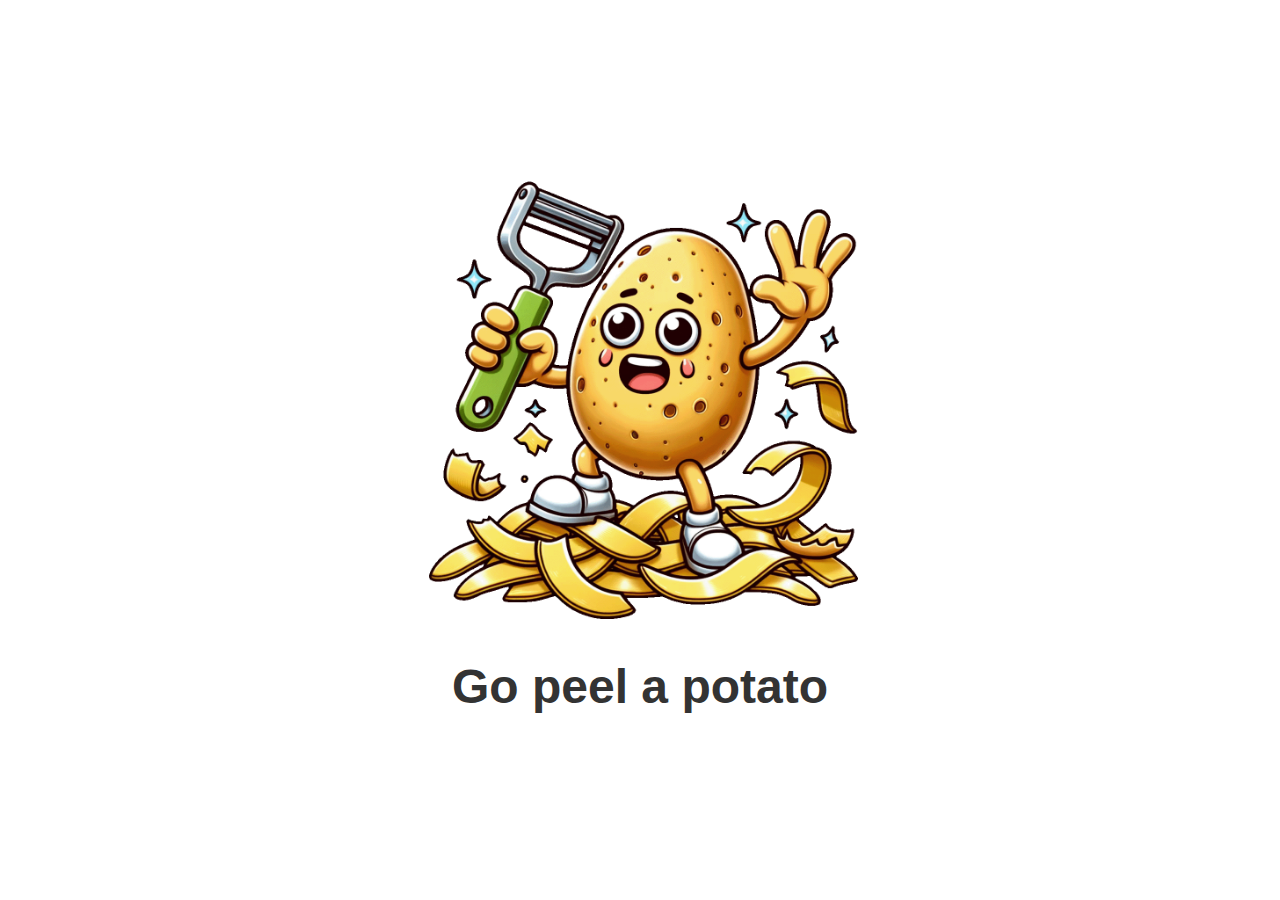
==== downloads.html @ 71eac976 "redirect pages" ====
<!DOCTYPE html>
<html lang="en">
<head>
    <meta charset="UTF-8">
    <meta http-equiv="refresh" content="0;url=/">
    <title>Downloads</title>
</head>
<body>
    If you are not redirected, <a href="/">click here</a>.
</body>
</html>
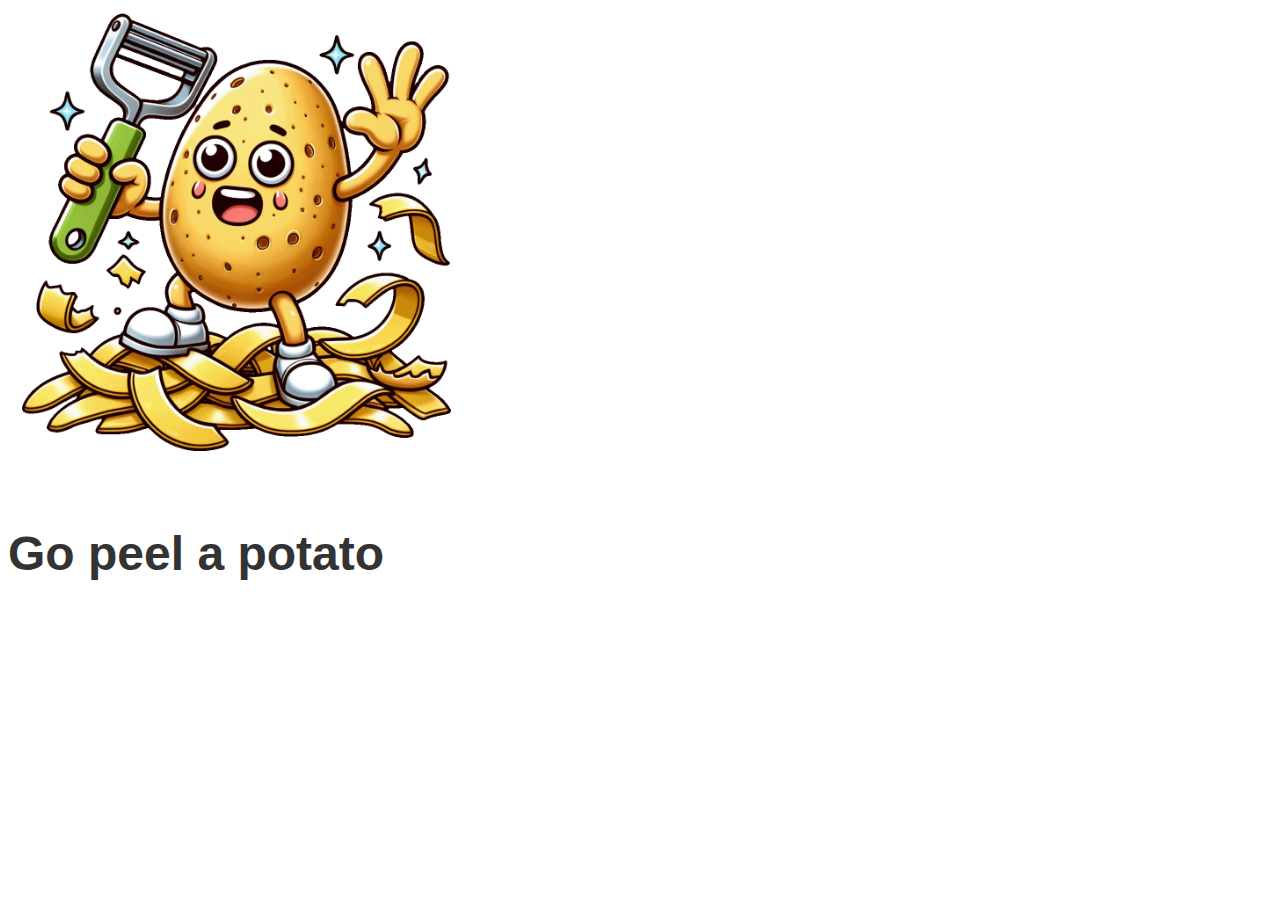
==== commit 03dd1e86: "layout improvement" ====
--- a/downloads.html
+++ b/downloads.html
@@ -1,11 +1,28 @@
 <!DOCTYPE html>
 <html lang="en">
+
 <head>
     <meta charset="UTF-8">
-    <meta http-equiv="refresh" content="0;url=/">
-    <title>Downloads</title>
+    <meta name="viewport" content="width=device-width, initial-scale=1.0">
+    <title>Pomtato</title>
+    <link rel="icon" href="favicon.ico" type="image/x-icon">
+
+    <!-- Stylesheets -->
+    <link href="https://cdn.jsdelivr.net/npm/bootstrap@5.1.3/dist/css/bootstrap.min.css" rel="stylesheet" integrity="sha384-1BmE4kWBq78iYhFldvKuhfTAU6auU8tT94WrHftjDbrCEXSU1oBoqyl2QvZ6jIW3" crossorigin="anonymous">
+    <link href="css/main.css" rel="stylesheet">
+
+    <!-- JavaScript -->
+    <script src="https://cdn.jsdelivr.net/npm/bootstrap@5.1.3/dist/js/bootstrap.bundle.min.js" defer integrity="sha384-/bQdsTh/da6pkI1MST/rWKFNjaCP5gBSY4sEBT38Q/9RBh9AH40zEOg7Hlq2THRZ" crossorigin="anonymous"></script>
+    <script src="js/theme.js" defer></script>
 </head>
+
 <body>
-    If you are not redirected, <a href="/">click here</a>.
+    <main class="d-flex align-items-center vh-100">
+        <div class="container mt-5 text-center d-flex flex-column justify-content-center align-items-center main-box">
+            <img src="img/peel_potato_web.png" alt="Illustration of a potato" class="mx-auto d-block main-image">
+            <h1 class="main-text mt-3">Go peel a potato</h1>
+        </div>
+    </main>
 </body>
+
 </html>
--- a/css/main.css
+++ b/css/main.css
@@ -0,0 +1,44 @@
+body {
+  font-family: 'Arial', sans-serif;
+}
+
+footer {
+  padding: 20px 0;
+  background-color: #f8f9fa;
+  border-top: 1px solid #dee2e6;
+}
+
+.main-image {
+  max-height: 50vh;
+  max-width: 80vh;
+  margin-bottom: 2em;
+}
+
+.main-text {
+  font-weight: bold;
+  font-size: 3em;
+}
+
+.main-box {
+  margin-bottom: 3em;
+}
+
+/* Light mode styles (default) */
+body.light-mode {
+  background-color: #ffffff;
+  color: #333333;
+}
+
+/* Dark mode styles */
+body.dark-mode {
+  background-color: #333333;
+  color: #ffffff;
+}
+
+/* Default to system preference */
+@media (prefers-color-scheme: dark) {
+  body {
+      background-color: #333333;
+      color: #ffffff;
+  }
+}
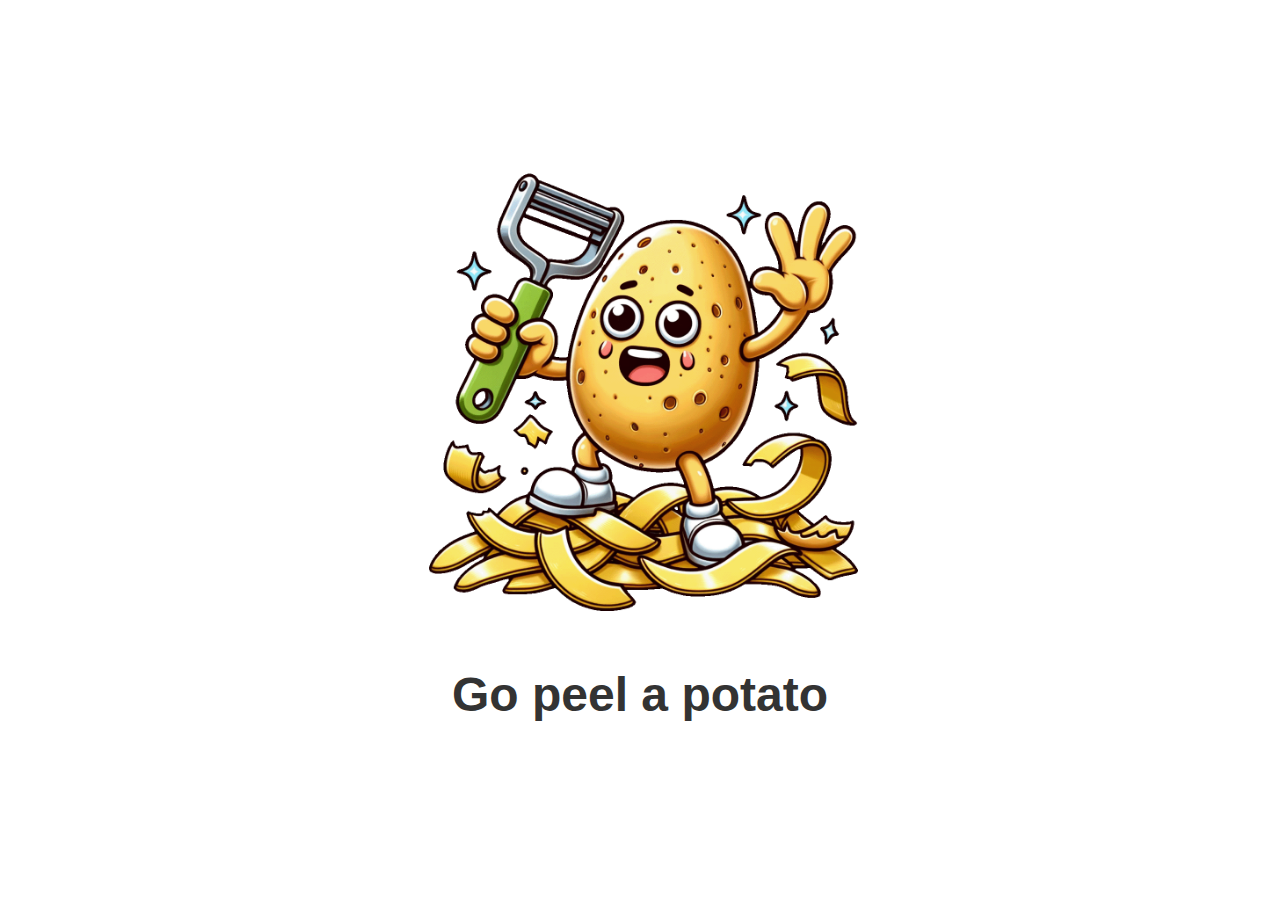
==== commit d5b73e25: "restore watch + imrpovements" ====
--- a/downloads.html
+++ b/downloads.html
@@ -8,11 +8,11 @@
     <link rel="icon" href="favicon.ico" type="image/x-icon">
 
     <!-- Stylesheets -->
-    <link href="https://cdn.jsdelivr.net/npm/bootstrap@5.1.3/dist/css/bootstrap.min.css" rel="stylesheet" integrity="sha384-1BmE4kWBq78iYhFldvKuhfTAU6auU8tT94WrHftjDbrCEXSU1oBoqyl2QvZ6jIW3" crossorigin="anonymous">
+    <link href="https://cdn.jsdelivr.net/npm/bootstrap@5.1.3/dist/css/bootstrap.min.css" rel="stylesheet" crossorigin="anonymous">
     <link href="css/main.css" rel="stylesheet">
 
     <!-- JavaScript -->
-    <script src="https://cdn.jsdelivr.net/npm/bootstrap@5.1.3/dist/js/bootstrap.bundle.min.js" defer integrity="sha384-/bQdsTh/da6pkI1MST/rWKFNjaCP5gBSY4sEBT38Q/9RBh9AH40zEOg7Hlq2THRZ" crossorigin="anonymous"></script>
+    <script src="https://cdn.jsdelivr.net/npm/bootstrap@5.1.3/dist/js/bootstrap.bundle.min.js" defer crossorigin="anonymous"></script>
     <script src="js/theme.js" defer></script>
 </head>
 
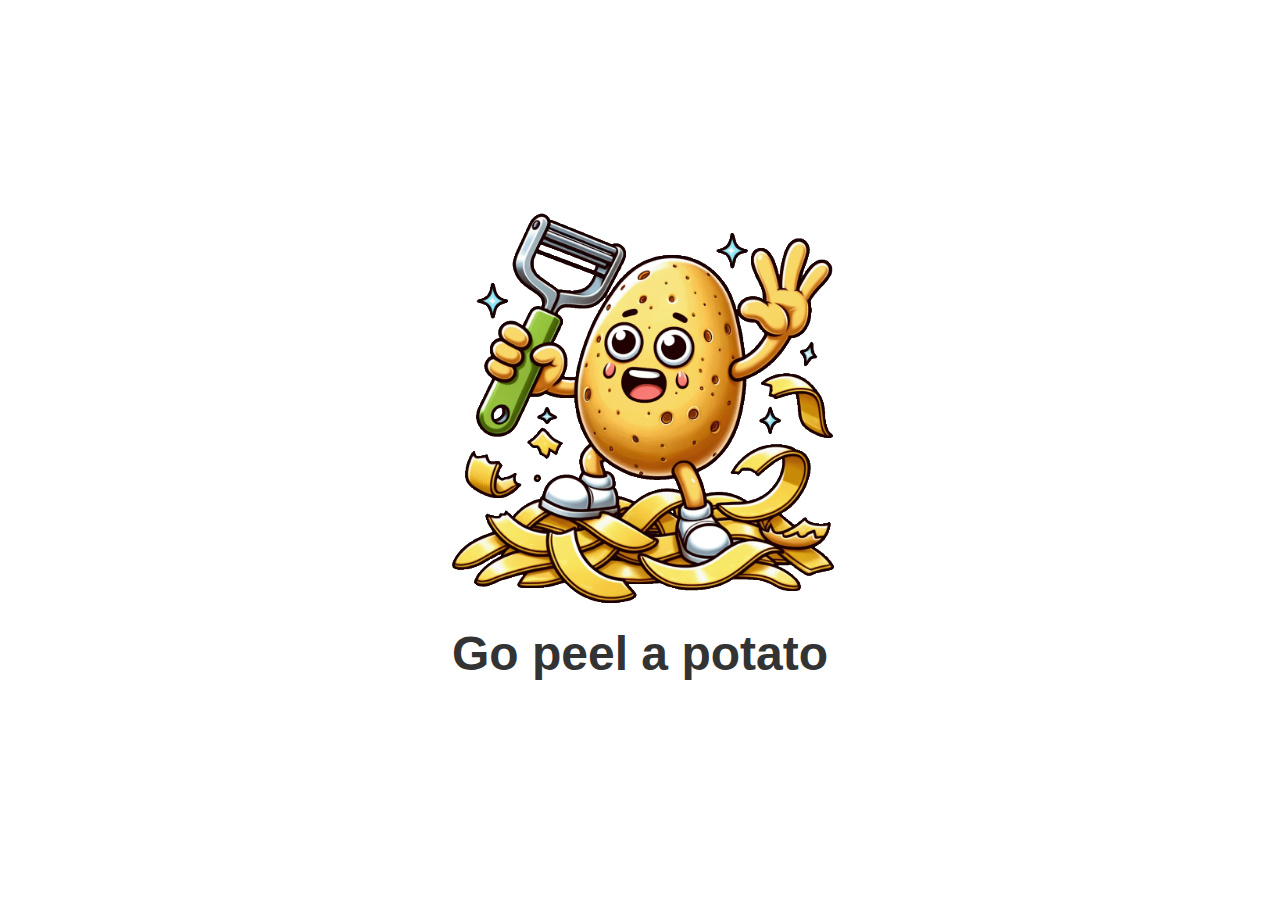
==== commit eaa9c6ff: "added glitch effect" ====
--- a/downloads.html
+++ b/downloads.html
@@ -8,21 +8,48 @@
     <link rel="icon" href="favicon.ico" type="image/x-icon">
 
     <!-- Stylesheets -->
-    <link href="https://cdn.jsdelivr.net/npm/bootstrap@5.1.3/dist/css/bootstrap.min.css" rel="stylesheet" crossorigin="anonymous">
+    <link href="https://cdn.jsdelivr.net/npm/bootstrap@5.1.3/dist/css/bootstrap.min.css" rel="stylesheet"
+        crossorigin="anonymous">
     <link href="css/main.css" rel="stylesheet">
+    <link href="css/glitch.css" rel="stylesheet">
 
     <!-- JavaScript -->
-    <script src="https://cdn.jsdelivr.net/npm/bootstrap@5.1.3/dist/js/bootstrap.bundle.min.js" defer crossorigin="anonymous"></script>
+    <script src="https://cdn.jsdelivr.net/npm/bootstrap@5.1.3/dist/js/bootstrap.bundle.min.js" defer
+        crossorigin="anonymous"></script>
     <script src="js/theme.js" defer></script>
+    <script src="js/glitch.js" defer></script>
 </head>
 
 <body>
     <main class="d-flex align-items-center vh-100">
         <div class="container mt-5 text-center d-flex flex-column justify-content-center align-items-center main-box">
-            <img src="img/peel_potato_web.png" alt="Illustration of a potato" class="mx-auto d-block main-image">
-            <h1 class="main-text mt-3">Go peel a potato</h1>
+            <svg class="filter">
+                <filter id="alphaRed">
+                    <feColorMatrix mode="matrix" values="1 0 0 0 0  0 0 0 0 0  0 0 0 0 0  0 0 0 1 0" result="joint" />
+                </filter>
+                <filter id="alphaGreen">
+                    <feColorMatrix mode="matrix" values="0 0 0 0 0  0 1 0 0 0  0 0 0 0 0  0 0 0 1 0" result="joint" />
+                </filter>
+                <filter id="alphaBlue">
+                    <feColorMatrix mode="matrix" values="0 0 0 0 0  0 0 0 0 0  0 0 1 0 0  0 0 0 1 0" result="joint" />
+                </filter>
+                <filter id="alpha">
+                    <feColorMatrix type="saturate" values="0" />
+                </filter>
+            </svg>
+            <div class="page">
+                <div id="glitchimg" class="img-wrap">
+                    <img id = "ired" class="mx-auto d-block main-image" src="img/peel_potato_web.png" alt="Illustration of a potato">
+                    <img id = "igreen" class="mx-auto d-block main-image" src="img/peel_potato_web.png" alt="Illustration of a potato">
+                    <img id = "iblue" class="mx-auto d-block main-image" src="img/peel_potato_web.png" alt="Illustration of a potato">
+                </div>
+                <h1 id="glitchtxt" class="main-text mt-3">
+                    Go peel a potato
+                </h1>
+            </div>
         </div>
+        <canvas id="matrix" class="background"></canvas>
     </main>
 </body>
 
-</html>
+</html>--- a/css/main.css
+++ b/css/main.css
@@ -42,3 +42,11 @@
       color: #ffffff;
   }
 }
+
+.background{
+  color: #999999;
+  position: absolute;
+  top: 0;
+  left: 0;
+  z-index: -100;
+}--- a/css/glitch.css
+++ b/css/glitch.css
@@ -0,0 +1,192 @@
+.filter {
+  display: none;
+}
+
+.matrix {
+  visibility: hidden;
+  opacity: 0;
+  animation: 2s fadeIn;
+  animation-delay: 3s;
+  animation-fill-mode: forwards;
+}
+
+@keyframes fadeIn {
+  0% {
+    opacity: 0;
+  }
+  100% {
+    visibility: visible;
+    opacity: 1;
+  }
+}
+
+.page {
+  width: 100vw;
+  height: 100vh;
+  display: flex;
+  flex-flow: column;
+  justify-content: center;
+  align-items: center;
+  font-family: 'Barlow', sans-serif;
+}
+
+/* .filter {
+  display: none;
+} */
+
+.img-wrap {
+  width: 80%;
+  height: 80%;
+  max-width: 400px;
+  max-height: 400px;
+  position: relative;
+  overflow: hidden;
+}
+
+.img-wrap img {
+  width: 100%;
+  height: 100%;
+  object-fit: cover;
+  position: absolute;
+  top: 50%;
+  left: 50%;
+  transform: translate(-50%, -50%);
+}
+
+.img-wrap .red {
+  filter: url(#alphaRed);
+  mix-blend-mode: lighten;
+}
+
+.img-wrap .green {
+  filter: url(#alphaGreen);
+  mix-blend-mode: lighten;
+}
+
+.img-wrap .blue {
+  filter: url(#alphaBlue);
+  mix-blend-mode: lighten;
+}
+
+.img-wrap .text::before {
+  display: block;
+  width: 100%;
+  height: 100%;
+  background-color: #000;
+  position: absolute;
+  top: 50%;
+  left: 50%;
+  transform: scale(0, 1) translate(-50%, -50%);
+  transform-origin: center left;
+  transition: transform 0.2s;
+  z-index: 0;
+}
+
+.glitch {
+  --time: 0.3s;
+}
+
+.glitch .red {
+  transform: translate(-49.5%, -49.8%);
+  animation-name: imgGlitch;
+  animation-duration: var(--time);
+  animation-timing-function: linear;
+  animation-iteration-count: infinite;
+}
+
+.glitch .green {
+  transform: translate(-50.5%, -48.8%);
+  animation-name: imgGlitch;
+  animation-duration: var(--time);
+  animation-timing-function: linear;
+  animation-iteration-count: infinite;
+}
+
+.glitch .blue {
+  transform: translate(-50.5%, -50.8%);
+  animation-name: imgGlitch;
+  animation-duration: var(--time);
+  animation-timing-function: linear;
+  animation-iteration-count: infinite;
+}
+
+.glitch .text {
+  opacity: 1;
+}
+
+.glitch .text::before {
+  transform: scale(1, 1) translate(-50%, -50%);
+}
+
+@keyframes imgGlitch {
+  0% {
+    clip-path: path("M400,21.66V10.49h-116.29V0H39.36V54.56H0v36.09H101.25v9.77H.23v5.52H101.25v14.44H22.77v15.29H13.82v39.06H.23v6.79H13.82v15.29h60.63v20.81H10.25v51.17H.23v26.75H61.69v30.57h-29.35v12.1H0v30.57H22.77v31.36H400v-25.41h-31.43v-5.95h31.43v-8.28h-31.43v-15.92h-9.57v-14.65h32.56v-13.38h8.44v-10.83h-8.44v-52.23h-79.37v-21.02h69.78v-7.64h18.03v-24.7h-8.44v-52.58h-22.99v-11.89h31.43v-15.29h-31.43v-36.3h31.43V35.03h-116.29v-13.38h116.29ZM138.57,120.38h15.14v15.29h-15.14v-15.29ZM74.45,386.85v-18.08h39.56v14.01h144.19v4.06H74.45Zm89.32-42.28v-6.37h-34.45v-12.1h48.49v18.47h-14.04Zm56.73-25.48h-5.05v-2.55h5.05v2.55Zm-5.05-13.38v-10.19h5.05v10.19h-5.05Z");
+ }
+  50% {
+    clip-path: path("M398.2,238.77v-14.06h2.28v-24.74h-2.28v-37.76h-8.45v-4.24H215.93v-3.23h178.76v-61.25H254.7v-3.19h33.11v-11.59h102.55V29.58h-52.25V0H93.75V13.18H0v11.19H39.84v29.77H.48v36.15H39.84v28.22H18.22v6.81h5.04v10.06H14.3v61.25h60.63v2.12H1.05v56.57H29.76v21.71H96.62v3.81h4.79v7.66h-3.83v-6.14H.6v14.67H62.17v13.8H.48v30.62H82.37v3.83h35.94v8.77H15.17v13.3H118.31v8.77H.48v23.84H244.84v-12.97h134.3v-18.11h21.34v-8.29h-21.34v-26.19h19.02v-25.45h-42.19v-26.19h18.5v-1.93h26.01v-10.85h-26.01v-25.51h-71.49v-5.73h95.22Zm-171.06-75.27v14.95h-11.21v-14.95h11.21Zm-88.09-38.17h38.45v-5.25h15.55v15.31h-54.01v-10.06Zm76.88,189.34v-3.83h40.42v14.92h-10.22v-11.09h-30.21Zm-45.94,30.62h7.52v8.77h-7.52v-8.77Zm0,22.07h7.52v8.77h-7.52v-8.77Z");
+ }
+  100% {
+    clip-path: path("M400.21,112.61v-15.31H234.82v-9.04h52.51v-6.59h112.67V32.54h-33.6V6.06h-95.3V0H69.47V2.36H29.34V13.55h40.13v7.51H32.34v20.87h-12.38v10.18H0v36.15H19.96v49.37h18.2v23.05H13.82v11.8H.23v6.81H13.82v37.96h18.52v22.74H13.14v13.3h19.2v8.96h106.23v4.44H.23v26.8H61.69v30.62h-29.35v14.67H114.47v11.23H17.55v30.62h18.3v17.63h51.68v-17.63h26.94v11.98h143.72v5.65h141.81v-25.45h-114.47v-5.21h101.25v-.75h13.22v-8.29h-13.22v-29.24h-17.58v-10.32h30.72v-10.85h-30.72v-5.11h30.72v-31.26h-16.99v-29.1h17.08v-24.74h-60.14v-6.74h-24.11v-8.11h70.6v-61.25h-20.92v-29.24h34.78Zm-164.97,180.87v-8.94h88.66v12.37h-108.46v-3.43h19.79Zm-50.53-151.63v18.82h-30.76v-23.05h71.6v4.23h-40.84Z");
+ }
+}
+
+.textglitch {
+  font-size: 5rem;
+  font-weight: bold;
+  text-transform: uppercase;
+  position: relative;
+  text-shadow: 0.05em 0 0 #00fffc, -0.03em -0.04em 0 #fc00ff,
+    0.025em 0.04em 0 #fffc00;
+  animation: glitch 725ms infinite;
+}
+
+.textglitch span {
+  position: absolute;
+  top: 0;
+  left: 0;
+}
+
+.textglitch span:first-child {
+  animation: glitch 500ms infinite;
+  clip-path: polygon(0 0, 100% 0, 100% 35%, 0 35%);
+  transform: translate(-0.04em, -0.03em);
+  opacity: 0.75;
+}
+
+.textglitch span:last-child {
+  animation: glitch 375ms infinite;
+  clip-path: polygon(0 65%, 100% 65%, 100% 100%, 0 100%);
+  transform: translate(0.04em, 0.03em);
+  opacity: 0.75;
+}
+
+@keyframes glitch {
+  0% {
+    text-shadow: 0.05em 0 0 #00fffc, -0.03em -0.04em 0 #fc00ff,
+      0.025em 0.04em 0 #fffc00;
+  }
+  15% {
+    text-shadow: 0.05em 0 0 #00fffc, -0.03em -0.04em 0 #fc00ff,
+      0.025em 0.04em 0 #fffc00;
+  }
+  16% {
+    text-shadow: -0.05em -0.025em 0 #00fffc, 0.025em 0.035em 0 #fc00ff,
+      -0.05em -0.05em 0 #fffc00;
+  }
+  49% {
+    text-shadow: -0.05em -0.025em 0 #00fffc, 0.025em 0.035em 0 #fc00ff,
+      -0.05em -0.05em 0 #fffc00;
+  }
+  50% {
+    text-shadow: 0.05em 0.035em 0 #00fffc, 0.03em 0 0 #fc00ff,
+      0 -0.04em 0 #fffc00;
+  }
+  99% {
+    text-shadow: 0.05em 0.035em 0 #00fffc, 0.03em 0 0 #fc00ff,
+      0 -0.04em 0 #fffc00;
+  }
+  100% {
+    text-shadow: -0.05em 0 0 #00fffc, -0.025em -0.04em 0 #fc00ff,
+      -0.04em -0.025em 0 #fffc00;
+  }
+}
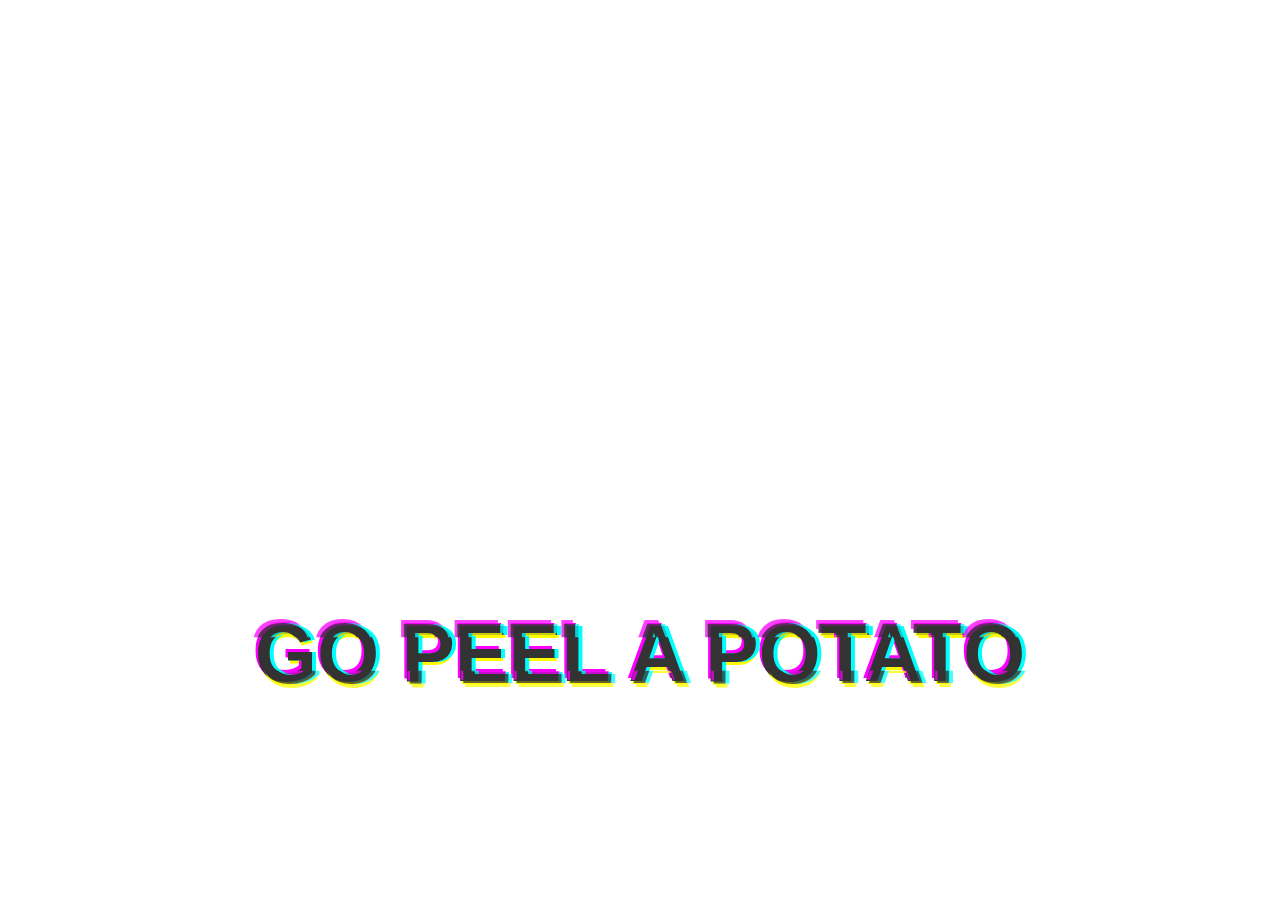
==== commit e15fde92: "force no cache" ====
--- a/downloads.html
+++ b/downloads.html
@@ -4,6 +4,11 @@
 <head>
     <meta charset="UTF-8">
     <meta name="viewport" content="width=device-width, initial-scale=1.0">
+    <meta http-equiv="cache-control" content="max-age=0">
+    <meta http-equiv="cache-control" content="no-cache">
+    <meta http-equiv="expires" content="-1">
+    <meta http-equiv="expires" content="Tue, 01 Jan 1980 11:00:00 GMT">
+    <meta http-equiv="pragma" content="no-cache">
     <title>Pomtato</title>
     <link rel="icon" href="favicon.ico" type="image/x-icon">
 
--- a/css/glitch.css
+++ b/css/glitch.css
@@ -1,5 +1,9 @@
 .filter {
   display: none;
+}
+
+.body {
+  background: #000 !important;
 }
 
 .matrix {
@@ -44,8 +48,9 @@
 }
 
 .img-wrap img {
-  width: 100%;
-  height: 100%;
+  max-height: 50vh;
+  max-width: 80vw;
+  margin-bottom: 2em;
   object-fit: cover;
   position: absolute;
   top: 50%;
